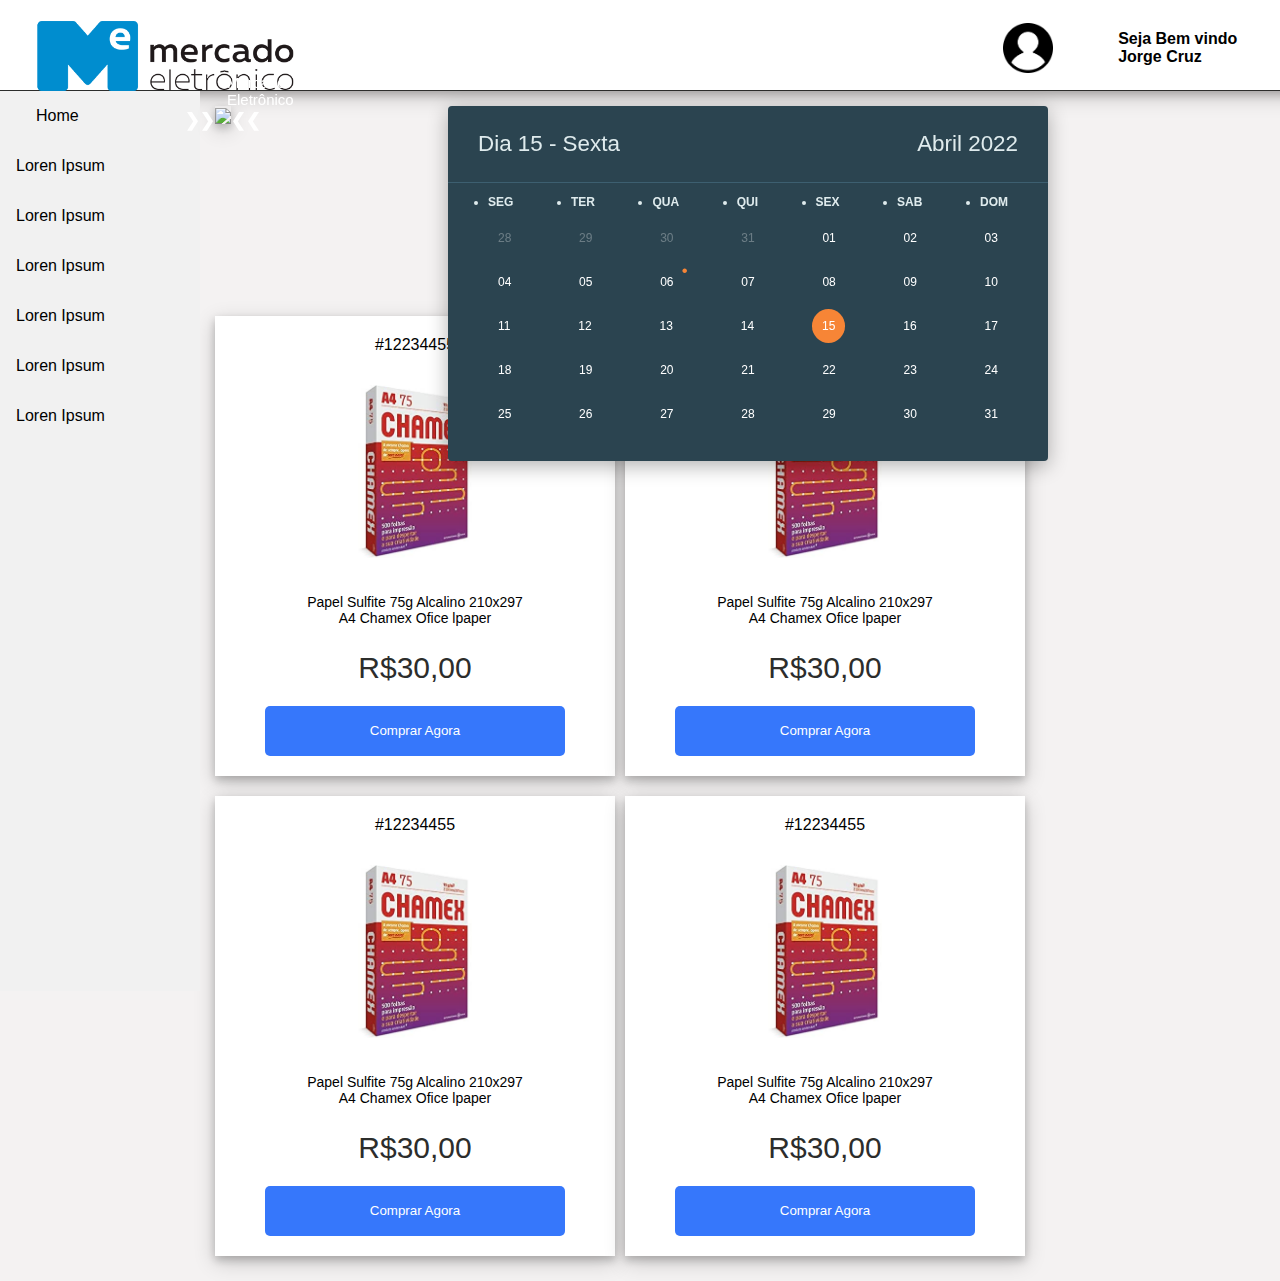
==== index.html @ bbcd443c "Add files" ====
<!DOCTYPE html>
<html>
<head>
    <meta charset="utf-8">
    <meta name="viewport" content="width=device-width, initial-scale=1.0">
    <script type="text/javascript" src="clock.js"></script>
    <link rel="stylesheet" href="style.css">
</head>
<body>
<div class="header"> 
    <a href="index.html">   
        <img src="./image/Me.png" class="logotipo" title="Mercado Eletrônico" alt="Mercado Eletronico"/>
    </a>
<div class="loginIcon">
    <div>
        <img src="./image/profile.png" style="width: 50px; height: 50px;" title="Profile" alt="profile"/>
    </div>
    <div class="tooltip">
        <span style="font-weight: bold;">Seja Bem vindo<br>Jorge Cruz</span>
        
        <span class="tooltiptext">
            <a href="login.html"><img src="./image/profile.png" style="width: 80px; height: 80px;" title="Profile" alt="profile"/></a>
            <div style="display: flex; flex-direction: column; text-align: left;">
                <span style="padding:1px;"><b>Jorge Cruz</b></span><br>
                <a href="login.html"><span>Alterar Senha</span></a><br>
                <a href="login.html"><span>Alterar Cadastro</span></a>
            </div>
        </span>
      </div>
</div>
</div>
<div class="sidebar">
    <a href="#"><ion-icon name="home" class="ion"></ion-icon><span>Home</span></a>
    <a href="#"><ion-icon name="list"></ion-icon><span>Loren Ipsum</span></a>
    <a href="#"><ion-icon name="camera-outline"></ion-icon><span>Loren Ipsum</span></a>
    <a href="#"><ion-icon name="cart"></ion-icon><span>Loren Ipsum</span></a>
    <a href="#"><ion-icon name="earth"></ion-icon><span>Loren Ipsum</span></a>
    <a href="#"><ion-icon name="settings-outline"></ion-icon><span>Loren Ipsum</span></a>
    <a href="#"><ion-icon name="settings-outline"></ion-icon><span>Loren Ipsum</span></a>
</div>

<div class="content">
    <div class="linha_1">
        <div class="slideshow-container">

            <div class="mySlides fade">
              <img src="https://www.w3schools.com/howto/img_nature_wide.jpg" style="width:100%">
              <div class="text">Mercado Eletrônico</div>
            </div>
            
            <div class="mySlides fade">
              <img src="https://www.w3schools.com/howto/img_snow_wide.jpg" style="width:100%">
              <div class="text">Mercado Eletrônico</div>
            </div>
            
            <div class="mySlides fade">
              <img src="https://www.w3schools.com/howto/img_mountains_wide.jpg" style="width:100%">
              <div class="text">Mercado Eletrônico</div>
            </div>
            
            <a class="prev" onclick="plusSlides(-1)">❮❮</a>
            <a class="next" onclick="plusSlides(1)">❯❯</a>
        
            </div>

            <div>
                <div class="container">
                    <div class="calendar">
                      <div class="front">
                        <div class="current-date">
                          <h1>Dia 15 - Sexta</h1>
                          <h1>Abril 2022</h1>	
                        </div>
              
                        <div class="current-month">
                          <ul class="week-days">
                            <li>SEG</li>
                            <li>TER</li>
                            <li>QUA</li>
                            <li>QUI</li>
                            <li>SEX</li>
                            <li>SAB</li>
                            <li>DOM</li>
                          </ul>
              
                          <div class="weeks">
                            <div class="first">
                              <span class="last-month">28</span>
                              <span class="last-month">29</span>
                              <span class="last-month">30</span>
                              <span class="last-month">31</span>
                              <span>01</span>
                              <span>02</span>
                              <span>03</span>
                            </div>
              
                            <div class="second">
                              <span>04</span>
                              <span>05</span>
                              <span class="event">06</span>
                              <span>07</span>
                              <span>08</span>
                              <span>09</span>
                              <span>10</span>
                            </div>
              
                            <div class="third">
                              <span>11</span>
                              <span>12</span>
                              <span>13</span>
                              <span>14</span>
                              <span class="active">15</span>
                              <span>16</span>
                              <span>17</span>
                            </div>
              
                            <div class="fourth">
                              <span>18</span>
                              <span>19</span>
                              <span>20</span>
                              <span>21</span>
                              <span>22</span>
                              <span>23</span>
                              <span>24</span>
                            </div>
              
                            <div class="fifth">
                              <span>25</span>
                              <span>26</span>
                              <span>27</span>
                              <span>28</span>
                              <span>29</span>
                              <span>30</span>
                              <span>31</span>
                            </div>
                          </div>
                        </div>
                      </div>
              
                    
                  </div>
            </div>
    </div>

    <div class="linha_2">
        <div class="produtos">
            <span>#12234455</span>
            <img src="./image/chamex.jpg" class="img_prod" />
            <span class="descricao">Papel Sulfite 75g Alcalino 210x297<br>A4 Chamex Ofice lpaper</span>
            <span class="preco">R$30,00</span>
            <button name="comprar" class="bt_comprar" onclick="compras()">Comprar Agora</button>

        </div>
        <div class="produtos">
            <span>#12234455</span>
            <img src="./image/chamex.jpg" class="img_prod" />
            <span class="descricao">Papel Sulfite 75g Alcalino 210x297<br>A4 Chamex Ofice lpaper</span>
            <span class="preco">R$30,00</span>
            <button name="comprar" class="bt_comprar" onclick="compras()">Comprar Agora</button>


        </div>
        <div class="produtos">
            <span>#12234455</span>
            <img src="./image/chamex.jpg" class="img_prod" />
            <span class="descricao">Papel Sulfite 75g Alcalino 210x297<br>A4 Chamex Ofice lpaper</span>
            <span class="preco">R$30,00</span>
            <button name="comprar" class="bt_comprar" onclick="compras()">Comprar Agora</button>


        </div>

        <div class="produtos">
            <span>#12234455</span>
            <img src="./image/chamex.jpg" class="img_prod" />
            <span class="descricao">Papel Sulfite 75g Alcalino 210x297<br>A4 Chamex Ofice lpaper</span>
            <span class="preco">R$30,00</span>
            <button name="comprar" class="bt_comprar" onclick="compras()">Comprar Agora</button>


        </div>

    </div>
    
       
</div>
<script>
    let slideIndex = 1;
showSlides(slideIndex);

function plusSlides(n) {
  showSlides(slideIndex += n);
}

function currentSlide(n) {
  showSlides(slideIndex = n);
}

function showSlides(n) {
  let i;
  let slides = document.getElementsByClassName("mySlides");
  let dots = document.getElementsByClassName("dot");
  if (n > slides.length) {slideIndex = 1}    
  if (n < 1) {slideIndex = slides.length}
  for (i = 0; i < slides.length; i++) {
    slides[i].style.display = "none";  
  }
  for (i = 0; i < dots.length; i++) {
    dots[i].className = dots[i].className.replace(" active", "");
  }
  slides[slideIndex-1].style.display = "block";  
  dots[slideIndex-1].className += " active";
}

function compras() {
    alert("Compras realizada com sucesso!");
}
</script>

<script type="module" src="https://unpkg.com/ionicons@5.5.2/dist/ionicons/ionicons.esm.js"></script>
<script nomodule src="https://unpkg.com/ionicons@5.5.2/dist/ionicons/ionicons.js"></script>
</body>
</html>
---- style.css ----
body {
    margin: 0;
    font-family: "Lato", sans-serif;
    background: rgb(244, 242, 242);
  }
  .header {
      display: inline-flex;
      justify-content: space-between;
      width: 100%;
      height: 60px;
      background: #fff;
      border-bottom: #2c2d2c 1px solid;
      box-shadow: 0 4px 8px 0 rgba(0, 0, 0, 0.2), 0 6px 20px 0 rgba(0, 0, 0, 0.19);
      padding:15px;   
  }
  .logotipo {
      width: 300px;
      float: inline-start;
  }
  .loginIcon {
      width: 300px;
      height: 65px;
      margin-right: 25px;
      display: flex;
      justify-content: space-around;
      align-items: center;
  }
  .sidebar {
    margin: 0;
    padding: 0;
    width: 200px;
    background-color: #f1f1f1;
    position: fixed;
    height: 100%;
    overflow: auto;
  }
  
  .sidebar a {
    display: block;
    color: black;
    padding: 16px;
    text-decoration: none;
  }
   
  .sidebar a.active {
    background-color: #04AA6D;
    color: white;
  }
  
  .sidebar a:hover:not(.active) {
    background-color: #555;
    color: white;
  }
  
  div.content {
      display: flex;
      flex-direction: column;
      margin-left: 200px;
      padding: 15px;
      
  }
  div.content_login {
    display: flex;
    justify-content: center;
    align-items: center;
    flex-direction: column;
    margin-left: 200px;
    padding: 15px;
}
.box-login {
    display: flex; 
    flex-direction: column;
    justify-content: center; 
    align-items: center; 
    border: 1px solid #fff; 
    width: 400px; 
    height: 600px; 
    background: #fff;
    box-shadow: 0 4px 8px 0 rgba(0, 0, 0, 0.2), 0 6px 20px 0 rgba(0, 0, 0, 0.19);

}
.input_login {
    text-align: center;
    border-bottom: 1px solid #555;
    border-top: none;
    border-left: none;
    border-right: none;
    width: 80%;
    height: 30px;
    color: #000;
    font-size: 16px;
    margin-bottom: 30px;
}
  .linha_1 {
      width: 100%;
      height: auto;
      flex-direction: row;
  }
  .linha_2 {
      width: 100%;
      height: auto;
      display: flex;
      flex-direction: row;
      flex-wrap: wrap;
  }
  .produtos {
      display: flex;
      flex-direction: column;
      justify-content: space-around;
      align-items: center;
      background: #fff;
      width: 380px;
      height: 440px;
      margin:10px 10px 10px 0px;
      padding: 10px;
      box-shadow: 0 4px 8px 0 rgba(0, 0, 0, 0.2), 0 6px 20px 0 rgba(0, 0, 0, 0.19);
      
  }
  .img_prod {
      width: 30%;
      height: auto;
      text-align: center;
      padding: 10px;
  }
  .descricao {
      text-align: center;
      font-size: 14px;
      padding: 5px;
  }
  .preco {
      color: #2c2d2c;
      font-size: 30px;
      text-align: center;
  }
  .bt_comprar {
      background: #3677fb;
      border-radius: 5px;
      border: none;
      width: 300px;
      height: 50px;
      color: #fff;
      padding: 10px;
  
  }
  
  .ion {
      padding: 10px;
  }
  
  
  /* Slide View */
  /* Slideshow container */
  .mySlides {display: none}
  img { 
      vertical-align: middle; 
  }
  
  .slideshow-container {
      max-width: 1000px;
      position: relative;
      margin: auto;
      float: left;
      box-shadow: 0 4px 8px 0 rgba(0, 0, 0, 0.2), 0 6px 20px 0 rgba(0, 0, 0, 0.19);
  
  }
  
  /* Next & previous buttons */
  .prev, .next {
      cursor: pointer;
      position: absolute;
      top: 50%;
      width: auto;
      padding: 16px;
      margin-top: -22px;
      color: white;
      font-weight: bold;
      font-size: 18px;
      transition: 0.6s ease;
      border-radius: 0 3px 3px 0;
      user-select: none;
  }
  
  /* Position the "next button" to the right */
  .next {
    right: 0;
    border-radius: 3px 0 0 3px;
  }
  
  /* On hover, add a black background color with a little bit see-through */
  .prev:hover, .next:hover {
    background-color: rgba(0,0,0,0.8);
  }
  
  /* Caption text */
  .text {
    color: #fff;
    font-size: 15px;
    padding: 8px 12px;
    position: absolute;
    bottom: 8px;
    width: 100%;
    text-align: left;
  
  }
  
  
  /* Fading animation */
  .fade {
    animation-name: fade;
    animation-duration: 1.5s;
  }
  
  @keyframes fade {
    from {opacity: .4} 
    to {opacity: 1}
  }
  
  /* On smaller screens, decrease text size */
  @media only screen and (max-width: 300px) {
    .prev, .next,.text {font-size: 11px}
  }
  /* Slide View - final */
  
  @media screen and (max-width: 700px) {
    .sidebar {
      width: 100%;
      height: auto;
      position: relative;
    }
    .sidebar a {float: left;}
    div.content {margin-left: 0;}
  }
  
  @media screen and (max-width: 400px) {
    .sidebar a {
      text-align: center;
      float: none;
    }
  }
  

  /* Calendário */

.container {

	display: flex;
	height: 200px;
	justify-content: center;
	margin: 0 auto;
	max-width: 600px;
	width: 100%;
}

.calendar {
	background: #2b4450;
	border-radius: 4px;
	box-shadow: 0 5px 20px rgba(0, 0, 0, .3);
	height: 355px;
    perspective: 1000;
	transition: .9s;
	transform-style: preserve-3d;
	width: 100%;
}

/* Front - Calendar */
.front {
	transform: rotateY(0deg);
}

.current-date {
	border-bottom: 1px solid rgba(73, 114, 133, .6);
	display: flex;
	justify-content: space-between;
	padding: 10px 30px;
}

.current-date h1 {
	color: #dfebed;
	font-size: 1.4em;
	font-weight: 300;
}

.week-days {
	color: #dfebed;
	display: flex;
	justify-content: space-between;
	font-weight: 600;
    font-size: 12px;
	padding: 0px 40px;
}

.days {
	display: flex;
	flex-wrap: wrap;
	justify-content: space-between;
}

.weeks {
	color: #fff;
	display: flex;
	flex-direction: column;
	padding: 0 40px;
}

.weeks div {
	display: flex;
	font-size: 12px;
	font-weight: 300;
	justify-content: space-between;
	margin-bottom: 10px;
	width: 100%;
}

.last-month {
	opacity: .3;
}

.weeks span {
	padding: 10px;
}

.weeks span.active {
	background: #f78536;
	border-radius: 50%;
}

.weeks span:not(.last-month):hover {
	cursor: pointer;
	font-weight: 600;
}

.event {
	position: relative;
}

.event:after {
	content: '•';
	color: #f78536;
	font-size: 1.4em;
	position: absolute;
	right: -4px;
	top: -4px;
}

/* Back - Event form */

.back {
	height: 100%;
	transform: rotateY(180deg);
}

.back input {
	background: none;
	border: none;
	border-bottom: 1px solid rgba(73, 114, 133, .6);
	color: #dfebed;
	font-size: 1.4em;
	font-weight: 300;
	padding: 30px 40px;
	width: 100%;
}

.info {
	color: #dfebed;
	display: flex;
	flex-direction: column;
	font-weight: 600;
	font-size: 1.2em;
	padding: 30px 40px;
}

.info div:not(.observations) {
	margin-bottom: 40px;
}

.info span {
	font-weight: 300;
}

.info .date {
	display: flex;
	justify-content: space-between;
}

.info .date p {
	width: 50%;
}

.info .address p {
	width: 100%;
}

.actions {
	bottom: 0;
	border-top: 1px solid rgba(73, 114, 133, .6);
	display: flex;
	justify-content: space-between;
	position: absolute;
	width: 100%;
}

.actions button {
	background: none;
	border: 0;
	color: #fff;
	font-weight: 600;
	letter-spacing: 3px;
	margin: 0;
	padding: 30px 0;
	text-transform: uppercase;
	width: 50%;
}

.actions button:first-of-type {
	border-right: 1px solid rgba(73, 114, 133, .6);
}

.actions button:hover {
	background: #497285;
	cursor: pointer;
}

.actions button:active {
	background: #5889a0;
	outline: none;
}

/* Flip animation */

.flip {
  transform: rotateY(180deg);
}

.front, .back {
	backface-visibility: hidden;
}

/* Tooltip */
.tooltip {
    position: relative;
    display: inline-block;
  
  }
  
  .tooltip .tooltiptext {
    visibility: hidden;
    width: 400px;
    height:150px;
    background: #008dcf;
    color: #fff;
    text-align: center;
    padding: 2px 0;
    border-radius: 3px;
    
    /* Position the tooltip */
    position: absolute;
    z-index: 1;
    top: 100%;
    right: 5%;
    margin-left: -60px;

    display: inline-flex;
    justify-content: space-around;
    align-items: center;
  }
  
  .tooltip:hover .tooltiptext {
    visibility: visible;
  }
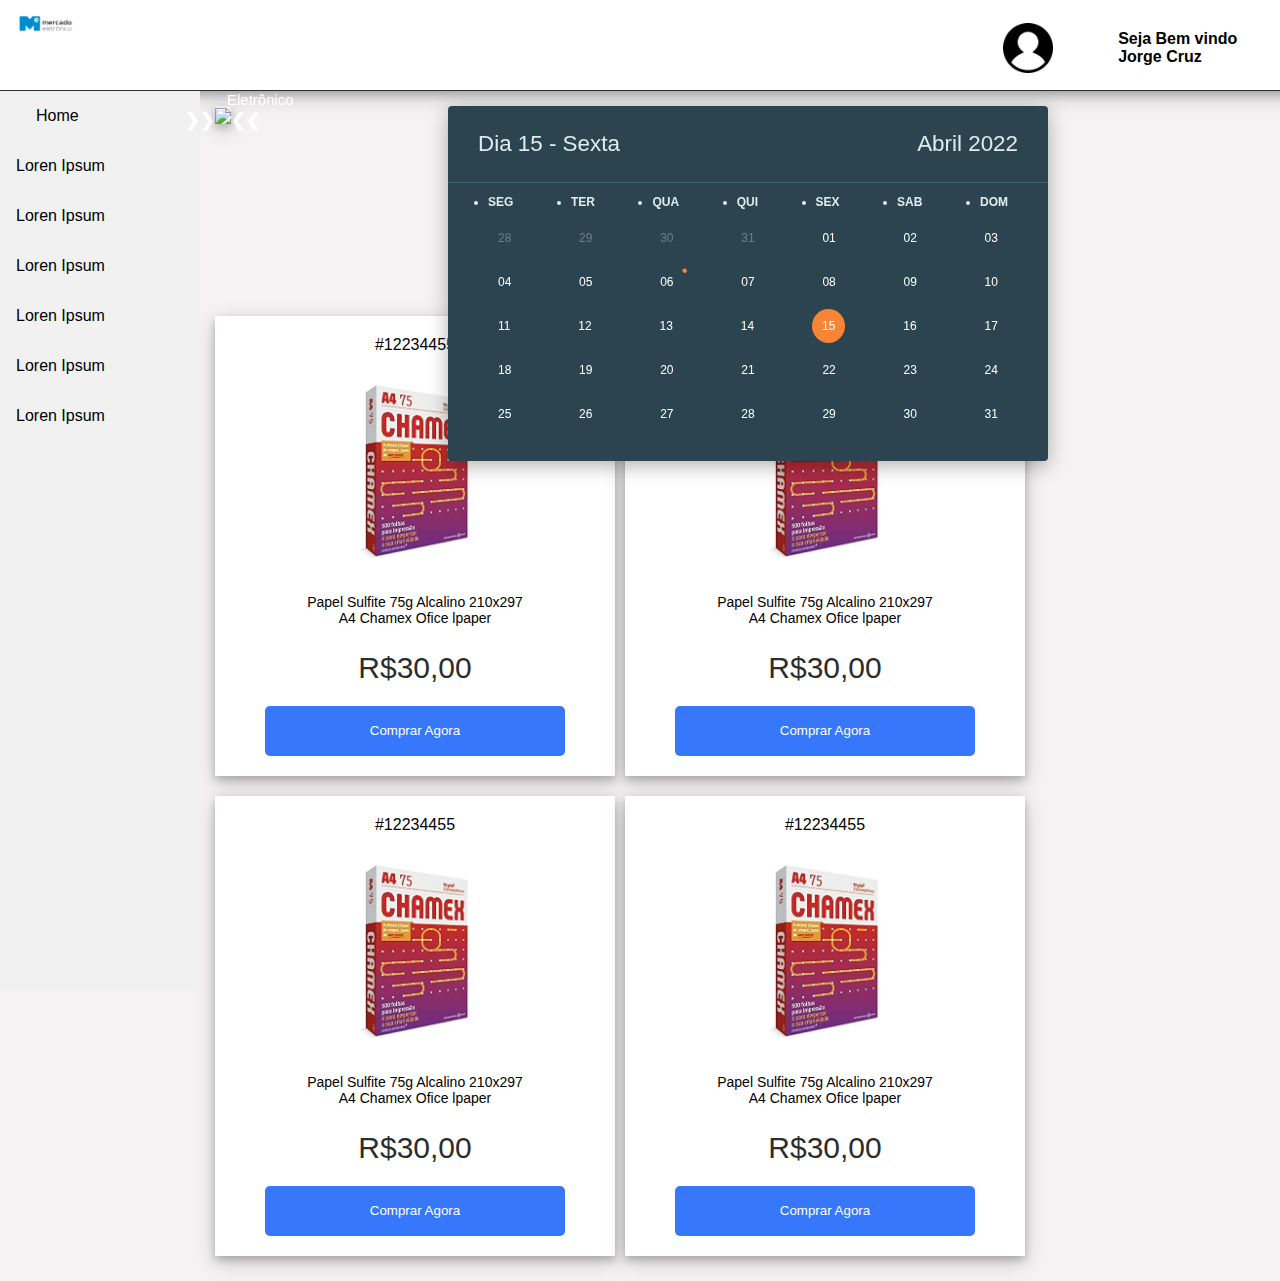
==== commit 6fefac7b: "Adicionando title" ====
--- a/index.html
+++ b/index.html
@@ -2,6 +2,7 @@
 <html>
 <head>
     <meta charset="utf-8">
+    <title>Teste - Responsivo</title>
     <meta name="viewport" content="width=device-width, initial-scale=1.0">
     <script type="text/javascript" src="clock.js"></script>
     <link rel="stylesheet" href="style.css">
--- a/style.css
+++ b/style.css
@@ -14,7 +14,7 @@
       padding:15px;   
   }
   .logotipo {
-      width: 300px;
+      width: 12%;
       float: inline-start;
   }
   .loginIcon {
